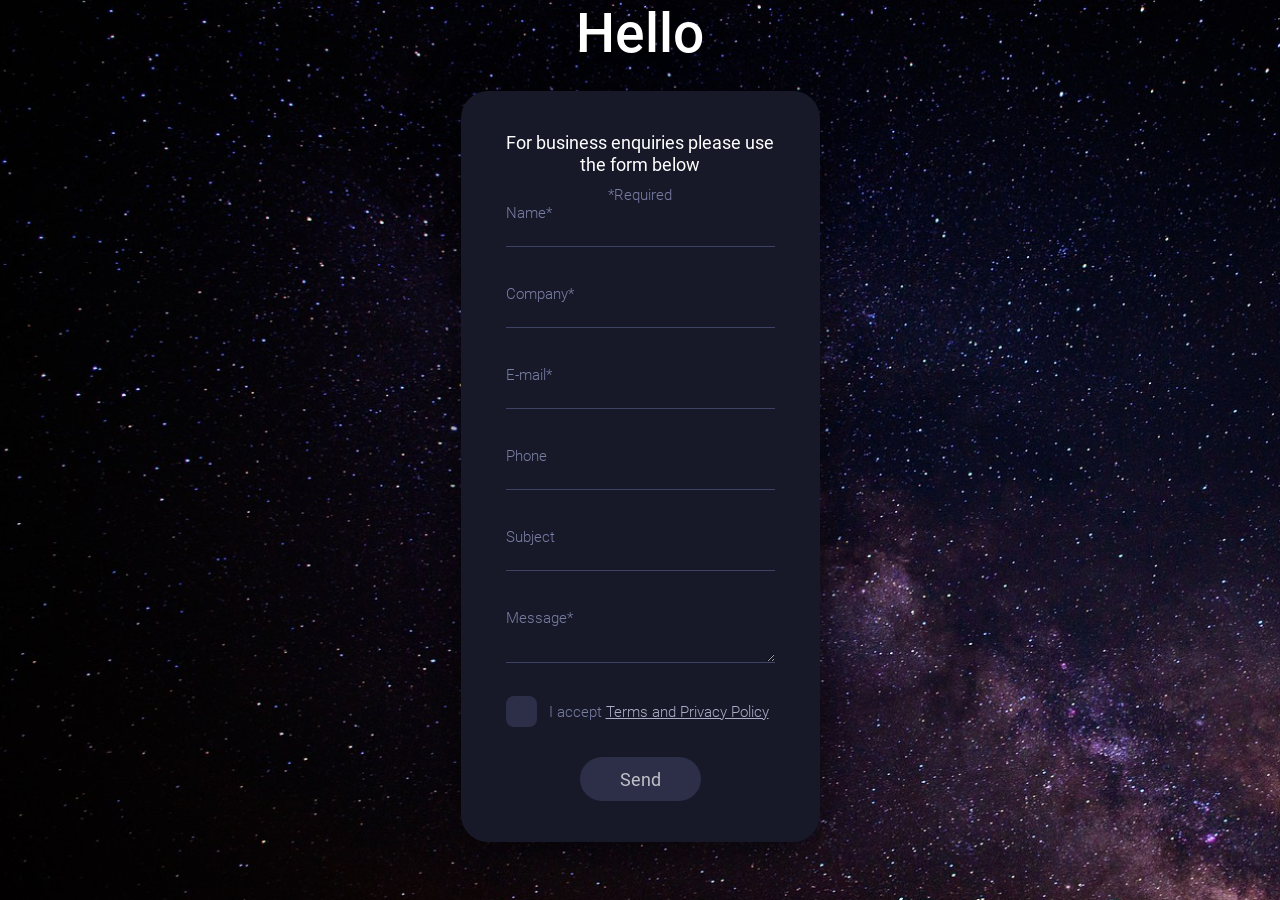
==== index.html @ d754d2f8 "100% form without gulp" ====
<!DOCTYPE html><html lang="ru"><head>    <meta charset="UTF-8">    <meta name="viewport" content="width=device-width, initial-scale=1.0">    <link rel="stylesheet" href="css/style.min.css">    <title>TestTask</title></head><body>    <section class="section-form">        <div class="section-form__container">            <div class="section-form__flex">                <p class="section-form__flex-title">Hello</p>                <div class="section-form__wrap">                    <p class="section-form__wrap-title">For business enquiries please use the form below</p>                    <span class="section-form__wrap-necessarily">*Required</span>                    <form action="">                        <label class="label">                            <p class="label__main-text">Name<span>*</span></p>                            <input required class="label__input" type="text">                        </label>                        <label class="label">                            <p class="label__main-text">Company<span>*</span></p>                            <input required class="label__input" type="text">                        </label>                        <label class="label">                            <p class="label__main-text">E-mail<span>*</span></p>                            <input required class="label__input" type="email">                        </label>                        <label class="label">                            <p class="label__main-text">Phone</p>                            <input id="phone" class="label__input" id="phone">                        </label>                        <label class="label">                            <p class="label__main-text">Subject</p>                            <input class="label__input" type="text">                        </label>                        <label class="label" id="message">                            <p class="label__main-text">Message*</p>                            <textarea class="label__text"></textarea>                        </label>                        <div class="flex-block">                            <label class="flex-block__container">                                <span class="flex-block__jackdaw"><span class="flex-block__check-mark"></span></span>                                <input required type="checkbox">                                <p class="flex-block__text">I accept <a href="#"><span>Terms and Privacy Policy</span></a></p>                            </label>                            <input type="submit" value="Send"  class="flex-block__send">                        </div>                    </form>                </div>            </div>        </div>    </section>    <script src="https://code.jquery.com/jquery-3.5.1.min.js"></script>    <script src="scripts/jquery.maskedinput.min.js"></script>    <script src="scripts/script.min.js"></script></body></html>
---- css/style.min.css ----
@charset "UTF-8";*{padding:0;margin:0;border:0}*,:after,:before{-webkit-box-sizing:border-box;box-sizing:border-box}:active,:focus{outline:0}a:active,a:focus{outline:0}aside,footer,header,nav{display:block}body,html{height:100%;width:100%;font-size:100%;line-height:1;font-size:14px;-ms-text-size-adjust:100%;-moz-text-size-adjust:100%;-webkit-text-size-adjust:100%}button,input,textarea{font-family:inherit}input::-ms-clear{display:none}button{cursor:pointer}button::-moz-focus-inner{padding:0;border:0}a,a:visited{text-decoration:none}a:hover{text-decoration:none}ul li{list-style:none}img{vertical-align:top}@font-face{font-family:Roboto-Medium;font-display:swap;src:url(../fonts/Roboto-Medium.woff) format("woff"),url(../fonts/Roboto-Medium.woff2) format("woff2");font-weight:initial;font-style:initial}@font-face{font-family:Roboto-Light;font-display:swap;src:url(../fonts/Roboto-Light.woff) format("woff"),url(../fonts/Roboto-Light.woff2) format("woff2");font-weight:initial;font-style:initial}@font-face{font-family:Roboto-Regular;font-display:swap;src:url(../fonts/Roboto-Regular.woff) format("woff"),url(../fonts/Roboto-Regular.woff2) format("woff2");font-weight:initial;font-style:initial}body{background:url(../img/background/cosmos-1920.png) no-repeat;width:100%;height:100%}.section-form__container{max-width:389px;width:100%;margin:0 auto}.section-form__container{display:-webkit-box;display:-ms-flexbox;display:flex;-webkit-box-align:center;-ms-flex-align:center;align-items:center}.section-form__flex{width:100%;padding:0 15px;-webkit-box-sizing:content-box;box-sizing:content-box}.section-form__flex-title{font-family:Roboto-Medium;margin-bottom:25px;font-size:55px;line-height:120%;text-align:center;color:#fff;text-shadow:0 4px 19px rgba(0,0,0,.97)}.section-form__wrap{background:#171929;padding:41px 45px;-webkit-box-shadow:0 0 50px rgba(0,0,0,.7);box-shadow:0 0 50px rgba(0,0,0,.7);border-radius:27px;width:100%}.section-form__wrap-title{font-family:Roboto-Regular;font-size:18px;line-height:120%;text-align:center;color:#fff}.section-form__wrap-necessarily{font-family:Roboto-Light;margin-top:11px;display:block;text-align:center;font-size:15px;line-height:120%;color:#797ea3}.section-form__wrap .label{color:#797ea3}.section-form__wrap .label__main-text{font-family:Roboto-Light;margin-bottom:3px;font-size:15px;line-height:120%}.section-form__wrap .label__input{font-family:Roboto-Regular;background-color:initial;border-bottom:1px solid #3f4363;color:#fff;margin-bottom:38px;caret-color:#fff;width:100%;height:22px;padding:4px 0}.section-form__wrap .label__text{background-color:initial;border-bottom:1px solid #3f4363;max-height:115px;max-width:299px;width:100%}.section-form__wrap .flex-block__container{display:-webkit-box;display:-ms-flexbox;display:flex;-webkit-box-align:center;-ms-flex-align:center;align-items:center;margin:30px 0}.section-form__wrap .flex-block__container input{width:0;height:0}.section-form__wrap .flex-block__text{font-family:Roboto-Light;font-size:15px;line-height:120%;color:#797ea3;margin-left:12px}.section-form__wrap .flex-block__text span{text-decoration:underline;color:#acaec9}.section-form__wrap .flex-block__send{cursor:pointer;font-family:Roboto-Regular;display:block;margin:0 auto;font-size:18px;color:rgba(255,255,255,.7);width:121px;height:44px;background:#2c2f47;border-radius:28px}.section-form__wrap .flex-block__jackdaw{-webkit-transition:all .1s ease-in-out;-o-transition:all .1s ease-in-out;transition:all .1s ease-in-out;cursor:pointer;background:#2c2f47;width:31px;height:31px;border-radius:8px}.section-form__wrap .flex-block__jackdaw:hover{background:#363a55}.section-form__wrap .flex-block__check-mark{display:none;width:100%;height:100%;background:url(../img/Vector.svg) center no-repeat!important}.check-mark{display:block!important}@media (max-width:380px){.section-form__wrap{background:#171929;padding:31px 35px}}.webp body{background:url(../img/background/cosmos-1920.webp) no-repeat}
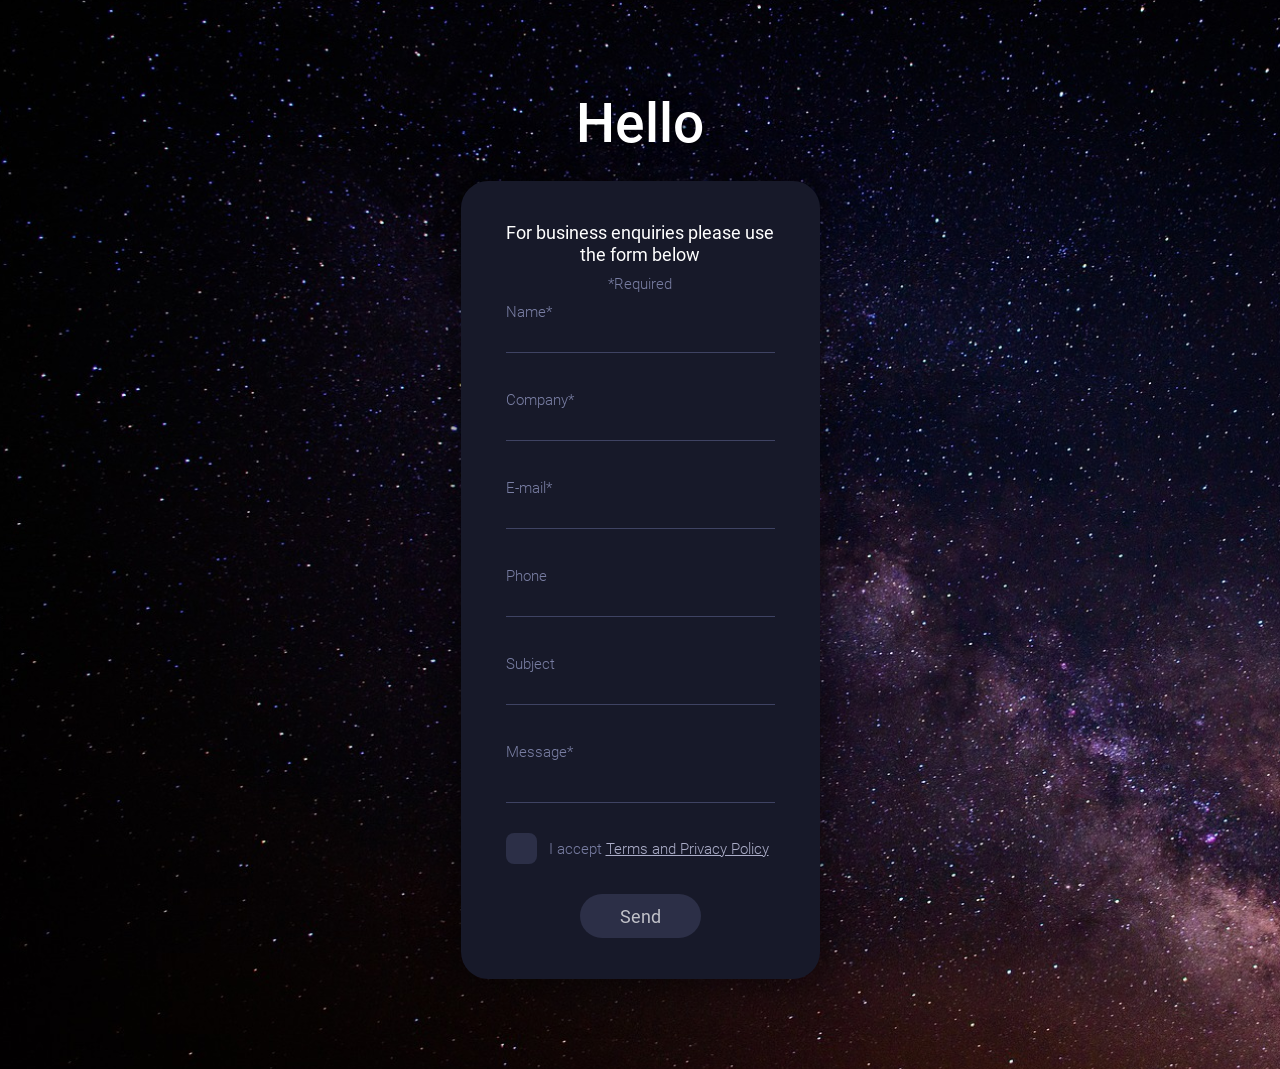
==== commit f1ca5738: "100% completed js and html" ====
--- a/index.html
+++ b/index.html
@@ -1 +1 @@
-<!DOCTYPE html><html lang="ru"><head>    <meta charset="UTF-8">    <meta name="viewport" content="width=device-width, initial-scale=1.0">    <link rel="stylesheet" href="css/style.min.css">    <title>TestTask</title></head><body>    <section class="section-form">        <div class="section-form__container">            <div class="section-form__flex">                <p class="section-form__flex-title">Hello</p>                <div class="section-form__wrap">                    <p class="section-form__wrap-title">For business enquiries please use the form below</p>                    <span class="section-form__wrap-necessarily">*Required</span>                    <form action="">                        <label class="label">                            <p class="label__main-text">Name<span>*</span></p>                            <input required class="label__input" type="text">                        </label>                        <label class="label">                            <p class="label__main-text">Company<span>*</span></p>                            <input required class="label__input" type="text">                        </label>                        <label class="label">                            <p class="label__main-text">E-mail<span>*</span></p>                            <input required class="label__input" type="email">                        </label>                        <label class="label">                            <p class="label__main-text">Phone</p>                            <input id="phone" class="label__input" id="phone">                        </label>                        <label class="label">                            <p class="label__main-text">Subject</p>                            <input class="label__input" type="text">                        </label>                        <label class="label" id="message">                            <p class="label__main-text">Message*</p>                            <textarea class="label__text"></textarea>                        </label>                        <div class="flex-block">                            <label class="flex-block__container">                                <span class="flex-block__jackdaw"><span class="flex-block__check-mark"></span></span>                                <input required type="checkbox">                                <p class="flex-block__text">I accept <a href="#"><span>Terms and Privacy Policy</span></a></p>                            </label>                            <input type="submit" value="Send"  class="flex-block__send">                        </div>                    </form>                </div>            </div>        </div>    </section>    <script src="https://code.jquery.com/jquery-3.5.1.min.js"></script>    <script src="scripts/jquery.maskedinput.min.js"></script>    <script src="scripts/script.min.js"></script></body></html>+<!DOCTYPE html><html lang="ru"><head>    <meta charset="UTF-8">    <meta name="viewport" content="width=device-width, initial-scale=1.0">    <link rel="stylesheet" href="css/style.min.css">    <title>TestTask</title></head><body>    <section class="section-form">        <div class="section-form__container">            <div class="section-form__flex">                <p class="section-form__flex-title">Hello</p>                <div class="section-form__wrap">                    <p class="section-form__wrap-title">For business enquiries please use the form below</p>                    <span class="section-form__wrap-necessarily">*Required</span>                    <form action="">                        <label class="label">                            <input required class="label__input" type="text">                            <p class="label__main-text">Name</p>                        </label>                        <label class="label">                            <input required class="label__input" type="text">                            <p class="label__main-text">Company</p>                        </label>                        <label class="label">                            <input required class="label__input" type="email">                            <p class="label__main-text">E-mail</p>                        </label>                        <label class="label">                            <input id="phone" class="label__input" id="phone">                            <p class="label__main-text">Phone</p>                        </label>                        <label class="label">                            <input class="label__input" type="text">                            <p class="label__main-text">Subject</p>                        </label>                        <label class="label" style="height: 60px;">                            <textarea class="label__text"></textarea>                            <p class="label__main-text">Message*</p>                        </label>                        <div class="flex-block">                            <label class="flex-block__container">                                <span class="flex-block__jackdaw"><span class="flex-block__check-mark"></span></span>                                <input required type="checkbox">                                <p class="flex-block__text">I accept <a href="#"><span>Terms and Privacy Policy</span></a></p>                            </label>                            <input type="submit" value="Send"  class="flex-block__send">                        </div>                    </form>                </div>            </div>        </div>    </section>    <script src="https://code.jquery.com/jquery-3.5.1.min.js"></script>    <script src="scripts/jquery.maskedinput.min.js"></script>    <script src="scripts/script.min.js"></script></body></html>
--- a/css/style.min.css
+++ b/css/style.min.css
@@ -1 +1 @@
-@charset "UTF-8";*{padding:0;margin:0;border:0}*,:after,:before{-webkit-box-sizing:border-box;box-sizing:border-box}:active,:focus{outline:0}a:active,a:focus{outline:0}aside,footer,header,nav{display:block}body,html{height:100%;width:100%;font-size:100%;line-height:1;font-size:14px;-ms-text-size-adjust:100%;-moz-text-size-adjust:100%;-webkit-text-size-adjust:100%}button,input,textarea{font-family:inherit}input::-ms-clear{display:none}button{cursor:pointer}button::-moz-focus-inner{padding:0;border:0}a,a:visited{text-decoration:none}a:hover{text-decoration:none}ul li{list-style:none}img{vertical-align:top}@font-face{font-family:Roboto-Medium;font-display:swap;src:url(../fonts/Roboto-Medium.woff) format("woff"),url(../fonts/Roboto-Medium.woff2) format("woff2");font-weight:initial;font-style:initial}@font-face{font-family:Roboto-Light;font-display:swap;src:url(../fonts/Roboto-Light.woff) format("woff"),url(../fonts/Roboto-Light.woff2) format("woff2");font-weight:initial;font-style:initial}@font-face{font-family:Roboto-Regular;font-display:swap;src:url(../fonts/Roboto-Regular.woff) format("woff"),url(../fonts/Roboto-Regular.woff2) format("woff2");font-weight:initial;font-style:initial}body{background:url(../img/background/cosmos-1920.png) no-repeat;width:100%;height:100%}.section-form__container{max-width:389px;width:100%;margin:0 auto}.section-form__container{display:-webkit-box;display:-ms-flexbox;display:flex;-webkit-box-align:center;-ms-flex-align:center;align-items:center}.section-form__flex{width:100%;padding:0 15px;-webkit-box-sizing:content-box;box-sizing:content-box}.section-form__flex-title{font-family:Roboto-Medium;margin-bottom:25px;font-size:55px;line-height:120%;text-align:center;color:#fff;text-shadow:0 4px 19px rgba(0,0,0,.97)}.section-form__wrap{background:#171929;padding:41px 45px;-webkit-box-shadow:0 0 50px rgba(0,0,0,.7);box-shadow:0 0 50px rgba(0,0,0,.7);border-radius:27px;width:100%}.section-form__wrap-title{font-family:Roboto-Regular;font-size:18px;line-height:120%;text-align:center;color:#fff}.section-form__wrap-necessarily{font-family:Roboto-Light;margin-top:11px;display:block;text-align:center;font-size:15px;line-height:120%;color:#797ea3}.section-form__wrap .label{color:#797ea3}.section-form__wrap .label__main-text{font-family:Roboto-Light;margin-bottom:3px;font-size:15px;line-height:120%}.section-form__wrap .label__input{font-family:Roboto-Regular;background-color:initial;border-bottom:1px solid #3f4363;color:#fff;margin-bottom:38px;caret-color:#fff;width:100%;height:22px;padding:4px 0}.section-form__wrap .label__text{background-color:initial;border-bottom:1px solid #3f4363;max-height:115px;max-width:299px;width:100%}.section-form__wrap .flex-block__container{display:-webkit-box;display:-ms-flexbox;display:flex;-webkit-box-align:center;-ms-flex-align:center;align-items:center;margin:30px 0}.section-form__wrap .flex-block__container input{width:0;height:0}.section-form__wrap .flex-block__text{font-family:Roboto-Light;font-size:15px;line-height:120%;color:#797ea3;margin-left:12px}.section-form__wrap .flex-block__text span{text-decoration:underline;color:#acaec9}.section-form__wrap .flex-block__send{cursor:pointer;font-family:Roboto-Regular;display:block;margin:0 auto;font-size:18px;color:rgba(255,255,255,.7);width:121px;height:44px;background:#2c2f47;border-radius:28px}.section-form__wrap .flex-block__jackdaw{-webkit-transition:all .1s ease-in-out;-o-transition:all .1s ease-in-out;transition:all .1s ease-in-out;cursor:pointer;background:#2c2f47;width:31px;height:31px;border-radius:8px}.section-form__wrap .flex-block__jackdaw:hover{background:#363a55}.section-form__wrap .flex-block__check-mark{display:none;width:100%;height:100%;background:url(../img/Vector.svg) center no-repeat!important}.check-mark{display:block!important}@media (max-width:380px){.section-form__wrap{background:#171929;padding:31px 35px}}.webp body{background:url(../img/background/cosmos-1920.webp) no-repeat}+@charset "UTF-8";*{padding:0;margin:0;border:0}*,:after,:before{-webkit-box-sizing:border-box;box-sizing:border-box}:active,:focus{outline:0}a:active,a:focus{outline:0}aside,footer,header,nav{display:block}body,html{height:100%;width:100%;font-size:100%;line-height:1;font-size:14px;-ms-text-size-adjust:100%;-moz-text-size-adjust:100%;-webkit-text-size-adjust:100%}button,input,textarea{font-family:inherit}input::-ms-clear{display:none}button{cursor:pointer}button::-moz-focus-inner{padding:0;border:0}a,a:visited{text-decoration:none}a:hover{text-decoration:none}ul li{list-style:none}img{vertical-align:top}@font-face{font-family:Roboto-Medium;font-display:swap;src:url(../fonts/Roboto-Medium.woff) format("woff"),url(../fonts/Roboto-Medium.woff2) format("woff2");font-weight:initial;font-style:initial}@font-face{font-family:Roboto-Light;font-display:swap;src:url(../fonts/Roboto-Light.woff) format("woff"),url(../fonts/Roboto-Light.woff2) format("woff2");font-weight:initial;font-style:initial}@font-face{font-family:Roboto-Regular;font-display:swap;src:url(../fonts/Roboto-Regular.woff) format("woff"),url(../fonts/Roboto-Regular.woff2) format("woff2");font-weight:initial;font-style:initial}body{background:url(../img/background/cosmos-1920.png) no-repeat;width:100%;height:100%}.section-form__container{max-width:389px;width:100%;margin:0 auto}.section-form__container{padding:90px 0;display:-webkit-box;display:-ms-flexbox;display:flex;-webkit-box-align:center;-ms-flex-align:center;align-items:center}.section-form__flex{width:100%;padding:0 15px;-webkit-box-sizing:content-box;box-sizing:content-box}.section-form__flex-title{font-family:Roboto-Medium;margin-bottom:25px;font-size:55px;line-height:120%;text-align:center;color:#fff;text-shadow:0 4px 19px rgba(0,0,0,.97)}.section-form__wrap{background:#171929;padding:41px 45px;-webkit-box-shadow:0 0 50px rgba(0,0,0,.7);box-shadow:0 0 50px rgba(0,0,0,.7);border-radius:27px;width:100%}.section-form__wrap-title{font-family:Roboto-Regular;font-size:18px;line-height:120%;text-align:center;color:#fff}.section-form__wrap-necessarily{font-family:Roboto-Light;margin:10px 0;display:block;text-align:center;font-size:15px;line-height:120%;color:#797ea3}.section-form__wrap .label{margin-top:38px;height:50px;display:block;position:relative;color:#797ea3}.section-form__wrap .label:first-child{margin-top:0}.section-form__wrap .label__main-text{font-family:Roboto-Light;position:absolute;top:0;cursor:pointer;font-size:15px;line-height:120%}.section-form__wrap .label__input{position:absolute;bottom:0;font-family:Roboto-Regular;background-color:initial;border-bottom:1px solid #3f4363;color:#fff;caret-color:#fff;width:100%;height:22px;padding:4px 0}.section-form__wrap .label__input:required+.label__main-text::after{content:"*";position:absolute;color:#797ea3}.section-form__wrap .label__input:focus+.label__main-text{color:#fff}.section-form__wrap .label__input:focus{border-bottom:1px solid #fff}.section-form__wrap .label__text{position:absolute;bottom:0;background-color:initial;color:#fff;border-bottom:1px solid #3f4363;resize:none;width:100%}.section-form__wrap .label__text:focus+.label__main-text{color:#fff}.section-form__wrap .label__text:focus{border-bottom:1px solid #fff}.section-form__wrap .flex-block__container{display:-webkit-box;display:-ms-flexbox;display:flex;-webkit-box-align:center;-ms-flex-align:center;align-items:center;margin:30px 0}.section-form__wrap .flex-block__container input{width:0;height:0}.section-form__wrap .flex-block__text{font-family:Roboto-Light;font-size:15px;line-height:120%;color:#797ea3;margin-left:12px}.section-form__wrap .flex-block__text span{text-decoration:underline;color:#acaec9}.section-form__wrap .flex-block__send{cursor:pointer;font-family:Roboto-Regular;display:block;margin:0 auto;font-size:18px;color:rgba(255,255,255,.7);width:121px;height:44px;background:#2c2f47;border-radius:28px}.section-form__wrap .flex-block__jackdaw{-webkit-transition:all .1s ease-in-out;-o-transition:all .1s ease-in-out;transition:all .1s ease-in-out;cursor:pointer;background:#2c2f47;-webkit-box-flex:0;-ms-flex:0 0 31px;flex:0 0 31px;height:31px;border-radius:8px}.section-form__wrap .flex-block__jackdaw:hover{background:#363a55}.section-form__wrap .flex-block__check-mark{display:none;width:100%;height:100%;background:url(../img/Vector.svg) center no-repeat!important}.check-mark{display:block!important}@media (max-width:380px){.section-form__wrap{background:#171929;padding:31px 35px}.section-form__container{padding:50px 0}}.webp body{background:url(../img/background/cosmos-1920.webp) no-repeat}
